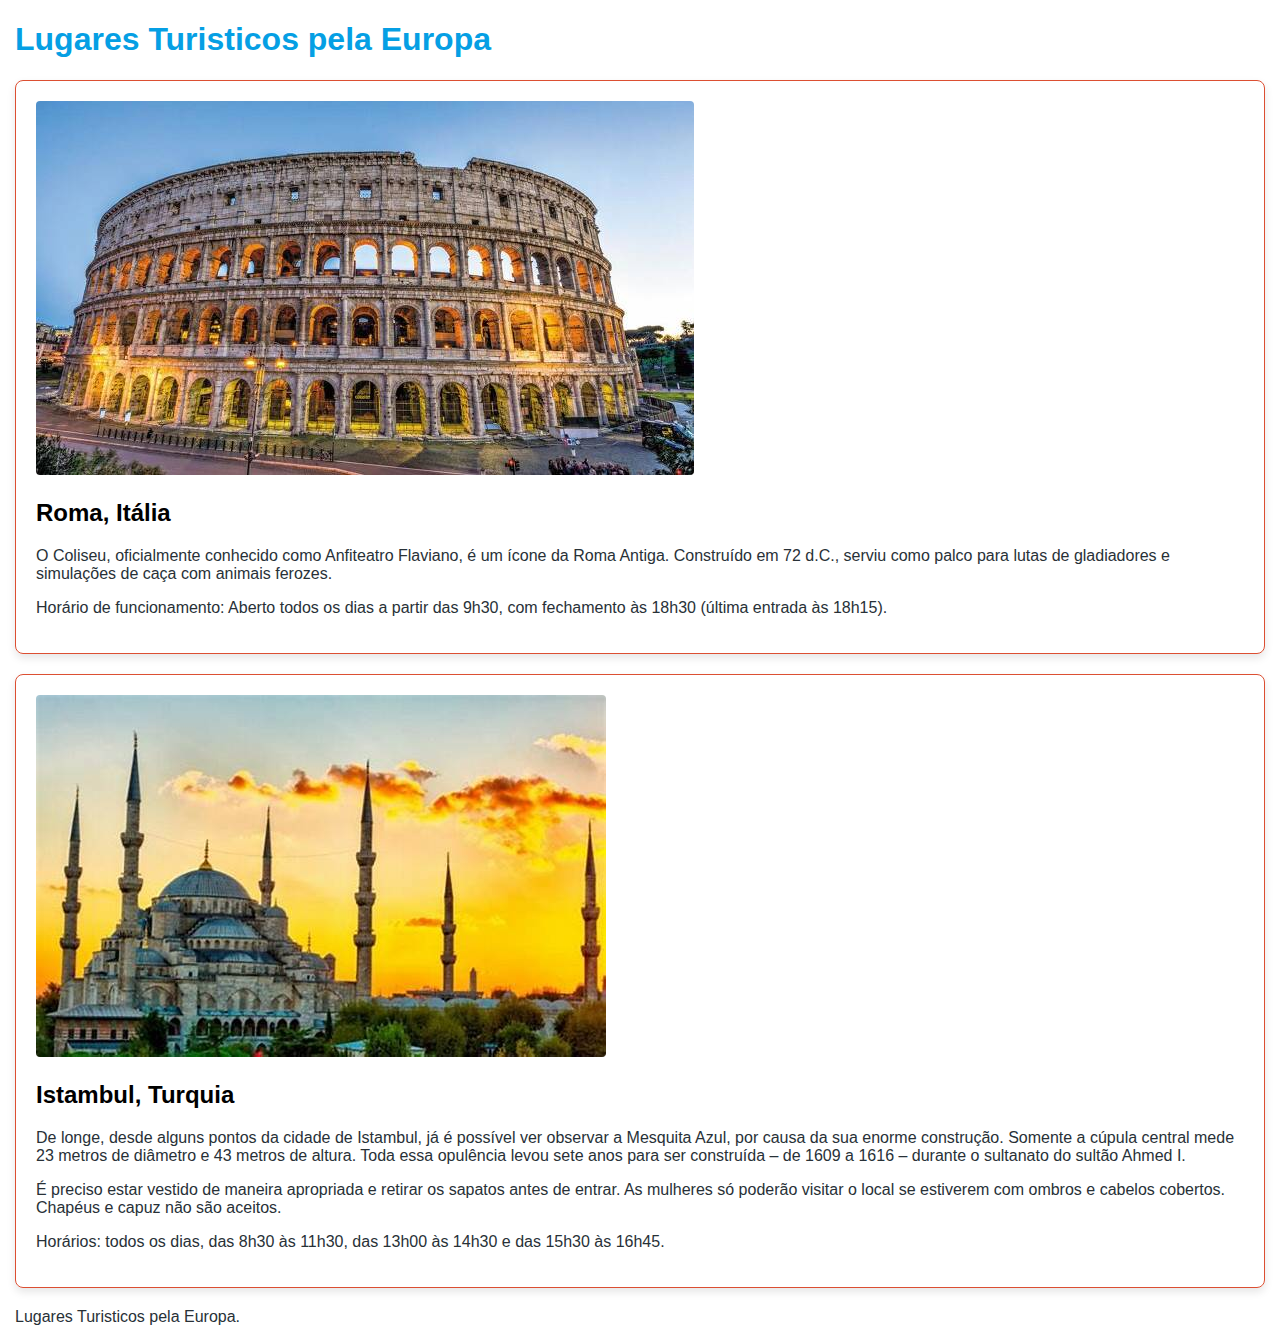
==== index.html @ 7061b655 "Criação de page" ====
<!DOCTYPE html>
<html lang="en">
    <header>
        <meta charset="UTF-8">
        <meta name="viewport" content="width=divice-width, initial-scale=1.0">
        <title>Lugares Turisticos pela Europa</title>

        <style>
            body{
                font-family: Impact, Haettenschweiler, 'Arial Narrow Bold', sans-serif;
                margin: 15px;
            }

            h1{
                color: #059FE4;
            }

            .card{
                border:1px solid #DC4F32;
                border-radius: 8px;
                padding: 20px;
                margin: 20px 0;
                box-shadow: 0 4px 8px rgba(0, 0, 0, 0.1) ;
            }

            img{
                max-width: 100%;
                height:auto;
                border-radius:  4px;
            }

            p{
                color: #283137;                
            }
        </style>
    </header>
    <body>
        <header>
            <h1>Lugares Turisticos pela Europa</h1>
        </header>

        <section class="card">
            <img src="img/coliseu.jpg" alt="Coliseu em Roma">
            <h2>Roma, Itália</h2>
            <p>O Coliseu, oficialmente conhecido como Anfiteatro Flaviano, é um ícone da Roma Antiga. Construído em 72 d.C., serviu como palco para lutas de gladiadores e simulações de caça com animais ferozes.</p>
            <p>Horário de funcionamento: Aberto todos os dias a partir das 9h30, com fechamento às 18h30 (última entrada às 18h15).</p>
        </section>

        <section class="card">
            <img src="img/mesquita.jpg" alt="Mesquita Azul em Istambul">
            <h2>Istambul, Turquia</h2>
            <p>De longe, desde alguns pontos da cidade de Istambul, já é possível ver observar a Mesquita Azul, por causa da sua enorme construção. Somente a cúpula central mede 23 metros de diâmetro e 43 metros de altura. Toda essa opulência levou sete anos para ser construída – de 1609 a 1616 – durante o sultanato do sultão Ahmed I.</p>
            <p>É preciso estar vestido de maneira apropriada e retirar os sapatos antes de entrar. As mulheres só poderão visitar o local se estiverem com ombros e cabelos cobertos. Chapéus e capuz não são aceitos.</p>
            <p>Horários: todos os dias, das 8h30 às 11h30, das 13h00 às 14h30 e das 15h30 às 16h45.</p>
        </section>

        <footer>
            <p>Lugares Turisticos pela Europa. </p>
        </footer>
    </body>
</html>
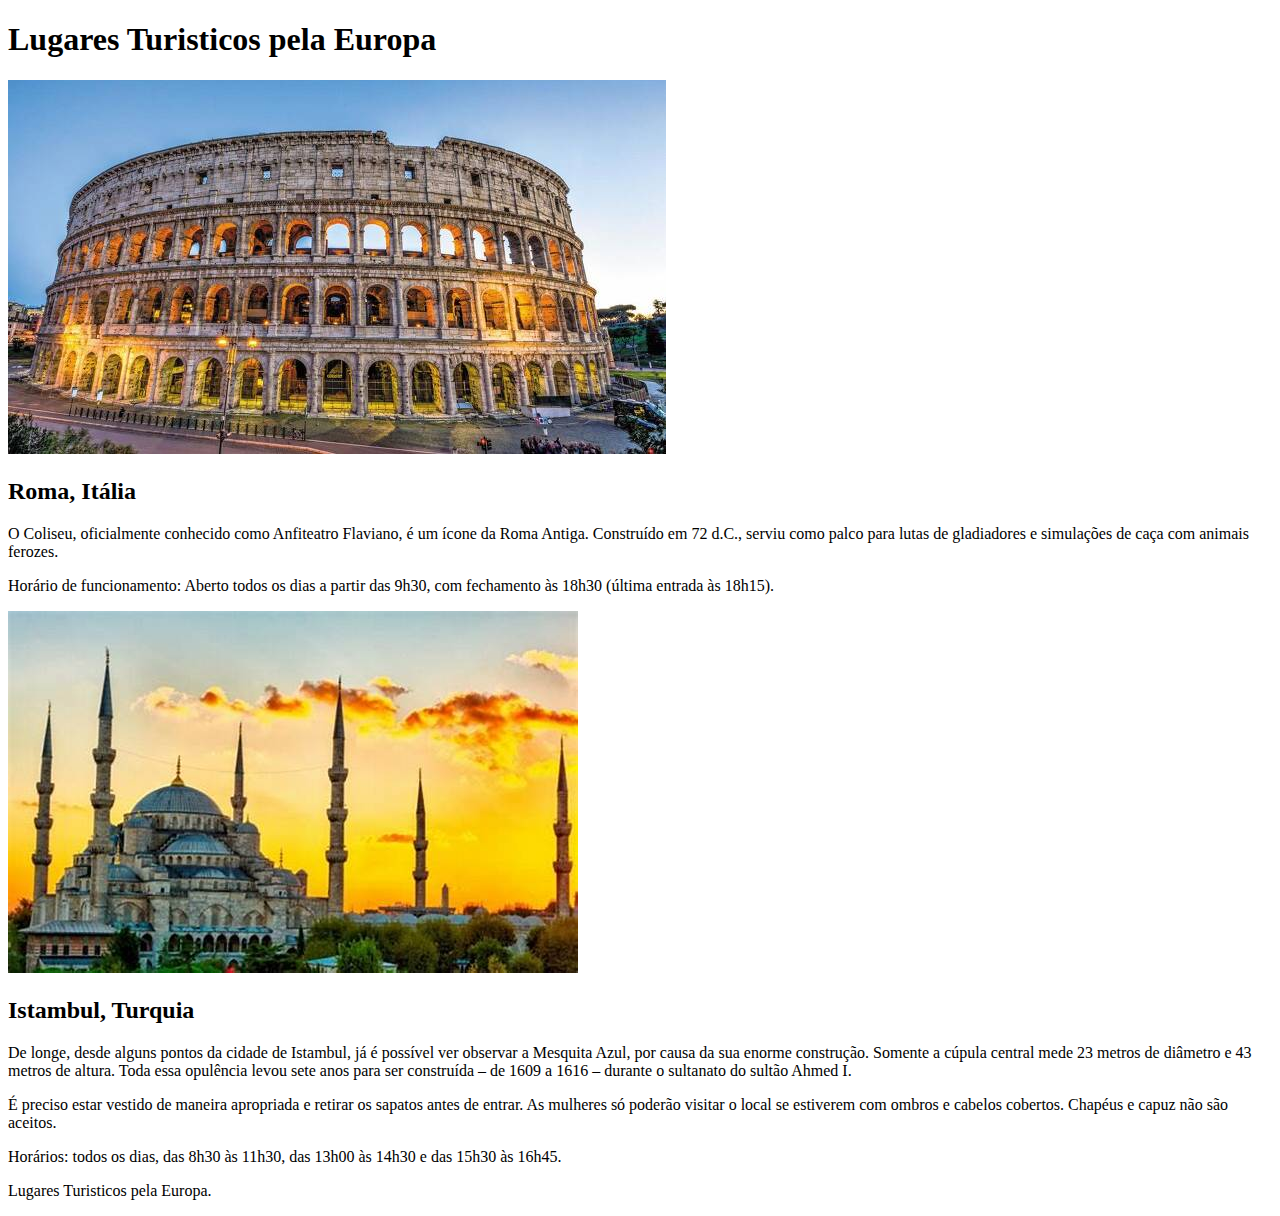
==== commit f4ac690d: "marco-zero-recife" ====
--- a/index.html
+++ b/index.html
@@ -5,33 +5,7 @@
         <meta name="viewport" content="width=divice-width, initial-scale=1.0">
         <title>Lugares Turisticos pela Europa</title>
 
-        <style>
-            body{
-                font-family: Impact, Haettenschweiler, 'Arial Narrow Bold', sans-serif;
-                margin: 15px;
-            }
-
-            h1{
-                color: #059FE4;
-            }
-
-            .card{
-                border:1px solid #DC4F32;
-                border-radius: 8px;
-                padding: 20px;
-                margin: 20px 0;
-                box-shadow: 0 4px 8px rgba(0, 0, 0, 0.1) ;
-            }
-
-            img{
-                max-width: 100%;
-                height:auto;
-                border-radius:  4px;
-            }
-
-            p{
-                color: #283137;                
-            }
+       
         </style>
     </header>
     <body>
